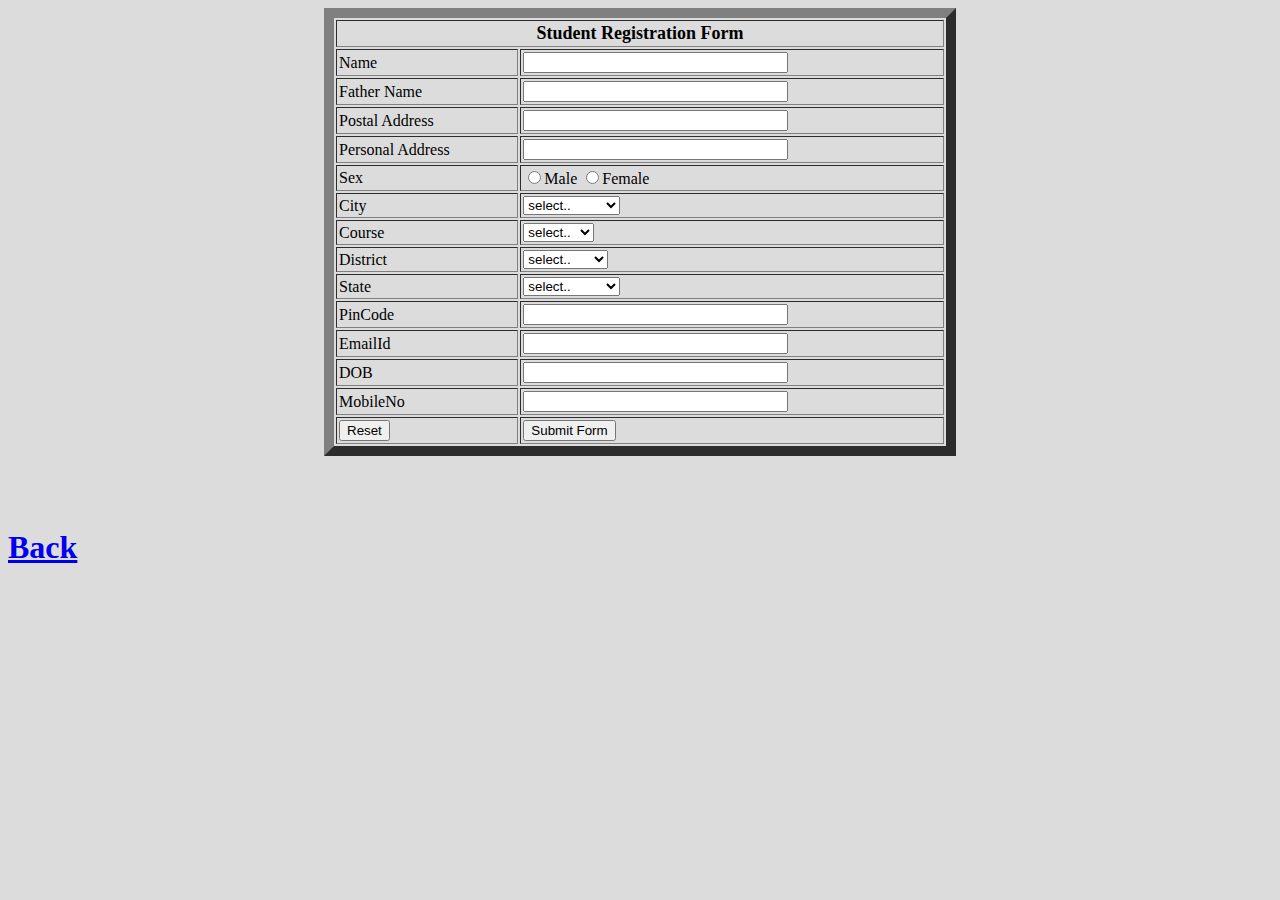
==== registration.html @ 18073b1e "Color Updated" ====
<html>
<head>
<script type="text/javascript" src="validate.js"></script>
</head>
<body bgcolor="#DCDCDC" bolder="5">
<form action="#" name="StudentRegistration" onsubmit="return(validate());">

<table cellpadding="2" width="50%" border="10" align="center"cellspacing="2">

<tr>
<td colspan=2>
<center><font size=4><b>Student Registration Form</b></font></center>
</td>
</tr>

<tr>
<td>Name</td>
<td><input type=text name=textnames id="textname" size="30"></td>
</tr>

<tr>
<td>Father Name</td>
<td><input type="text" name="fathername" id="fathername"
size="30"></td>
</tr>
<tr>
<td>Postal Address</td>
<td><input type="text" name="paddress" id="paddress" size="30"></td>
</tr>

<tr>
<td>Personal Address</td>
<td><input type="text" name="personaladdress"
id="personaladdress" size="30"></td>
</tr>

<tr>
<td>Sex</td>
<td><input type="radio" name="sex" value="male" size="10">Male
<input type="radio" name="sex" value="Female" size="10">Female</td>
</tr>

<tr>
<td>City</td>
<td><select name="City">
<option value="-1" selected>select..</option>
<option value="New Delhi">NEW DELHI</option>
<option value="Mumbai">MUMBAI</option>
<option value="Goa">GOA</option>
<option value="Patna">PATNA</option>
</select></td>
</tr>

<tr>
<td>Course</td>
<td><select name="Course">
<option value="-1" selected>select..</option>
<option value="B.Tech">B.TECH</option>
<option value="MCA">MCA</option>
<option value="MBA">MBA</option>
<option value="BCA">BCA</option>
</select></td>
</tr>

<tr>
<td>District</td>
<td><select name="District">
<option value="-1" selected>select..</option>
<option value="Nalanda">NALANDA</option>
<option value="UP">UP</option>
<option value="Goa">GOA</option>
<option value="Patna">PATNA</option>
</select></td>

</tr>

<tr>
<td>State</td>
<td><select Name="State">
<option value="-1" selected>select..</option>
<option value="New Delhi">NEW DELHI</option>
<option value="Mumbai">MUMBAI</option>
<option value="Goa">GOA</option>
<option value="Bihar">BIHAR</option>
</select></td>
</tr>
<tr>
<td>PinCode</td>
<td><input type="text" name="pincode" id="pincode" size="30"></td>

</tr>
<tr>
<td>EmailId</td>
<td><input type="text" name="emailid" id="emailid" size="30"></td>
</tr>

<tr>
<td>DOB</td>
<td><input type="text" name="dob" id="dob" size="30"></td>
</tr>

<tr>
<td>MobileNo</td>
<td><input type="text" name="mobileno" id="mobileno" size="30"></td>
</tr>
<tr>
<td><input type="reset"></td>
<td colspan="2"><input type="submit" value="Submit Form" /></td>
</tr>
</table>
</form><br><br>
<h1><a href="index.html">Back</a></h1>
</body>
</html>
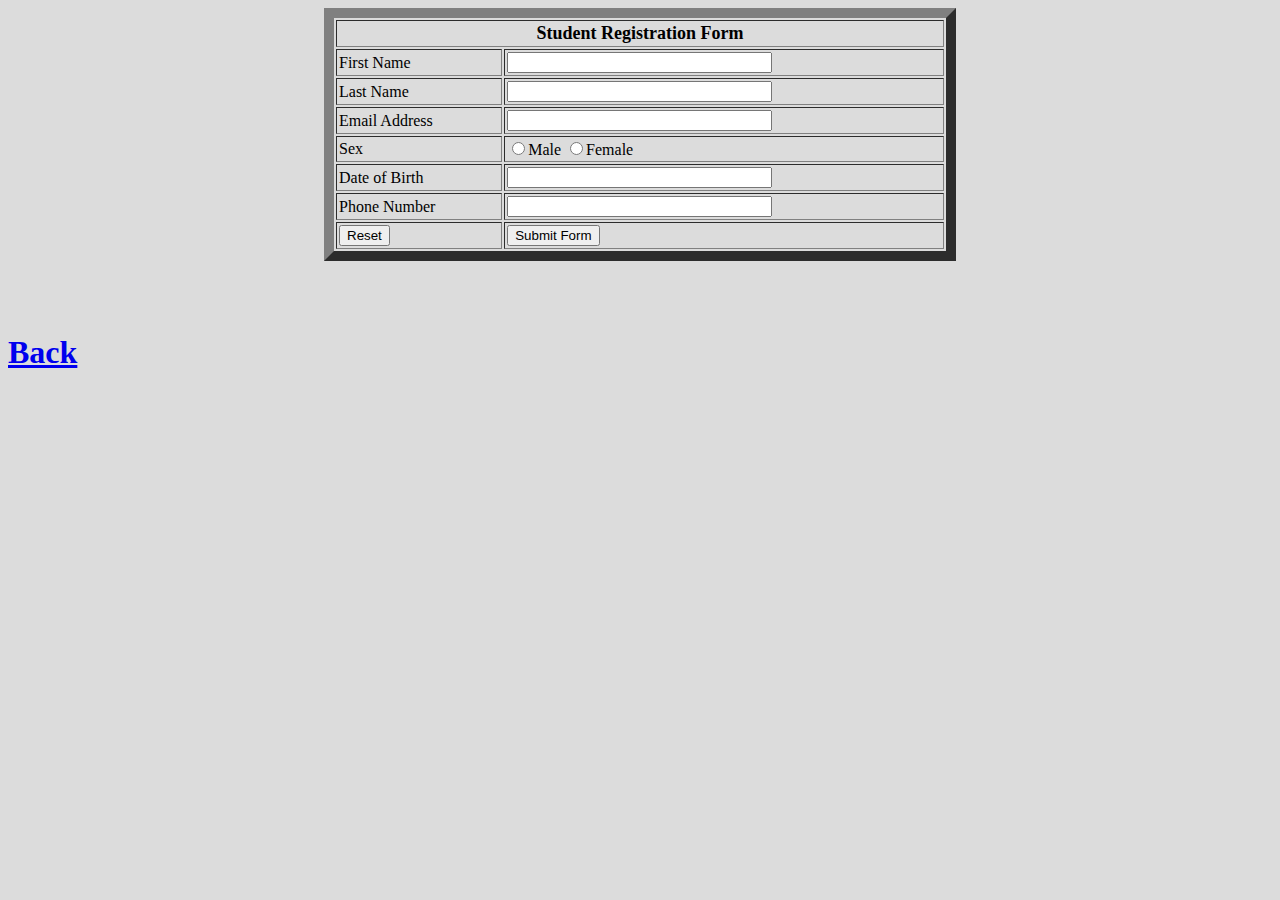
==== commit 8e88ab05: "Changes!!" ====
--- a/registration.html
+++ b/registration.html
@@ -14,22 +14,18 @@
 </tr>
 
 <tr>
-<td>Name</td>
+<td>First Name</td>
 <td><input type=text name=textnames id="textname" size="30"></td>
 </tr>
 
 <tr>
-<td>Father Name</td>
+<td>Last Name</td>
 <td><input type="text" name="fathername" id="fathername"
 size="30"></td>
 </tr>
-<tr>
-<td>Postal Address</td>
-<td><input type="text" name="paddress" id="paddress" size="30"></td>
-</tr>
 
 <tr>
-<td>Personal Address</td>
+<td>Email Address</td>
 <td><input type="text" name="personaladdress"
 id="personaladdress" size="30"></td>
 </tr>
@@ -40,67 +36,13 @@
 <input type="radio" name="sex" value="Female" size="10">Female</td>
 </tr>
 
+ 
 <tr>
-<td>City</td>
-<td><select name="City">
-<option value="-1" selected>select..</option>
-<option value="New Delhi">NEW DELHI</option>
-<option value="Mumbai">MUMBAI</option>
-<option value="Goa">GOA</option>
-<option value="Patna">PATNA</option>
-</select></td>
-</tr>
+<td>Date of Birth</td>
+<td><input type="text" name="pincode" id="pincode" size="30"></td>
 
 <tr>
-<td>Course</td>
-<td><select name="Course">
-<option value="-1" selected>select..</option>
-<option value="B.Tech">B.TECH</option>
-<option value="MCA">MCA</option>
-<option value="MBA">MBA</option>
-<option value="BCA">BCA</option>
-</select></td>
-</tr>
-
-<tr>
-<td>District</td>
-<td><select name="District">
-<option value="-1" selected>select..</option>
-<option value="Nalanda">NALANDA</option>
-<option value="UP">UP</option>
-<option value="Goa">GOA</option>
-<option value="Patna">PATNA</option>
-</select></td>
-
-</tr>
-
-<tr>
-<td>State</td>
-<td><select Name="State">
-<option value="-1" selected>select..</option>
-<option value="New Delhi">NEW DELHI</option>
-<option value="Mumbai">MUMBAI</option>
-<option value="Goa">GOA</option>
-<option value="Bihar">BIHAR</option>
-</select></td>
-</tr>
-<tr>
-<td>PinCode</td>
-<td><input type="text" name="pincode" id="pincode" size="30"></td>
-
-</tr>
-<tr>
-<td>EmailId</td>
-<td><input type="text" name="emailid" id="emailid" size="30"></td>
-</tr>
-
-<tr>
-<td>DOB</td>
-<td><input type="text" name="dob" id="dob" size="30"></td>
-</tr>
-
-<tr>
-<td>MobileNo</td>
+<td>Phone Number</td>
 <td><input type="text" name="mobileno" id="mobileno" size="30"></td>
 </tr>
 <tr>
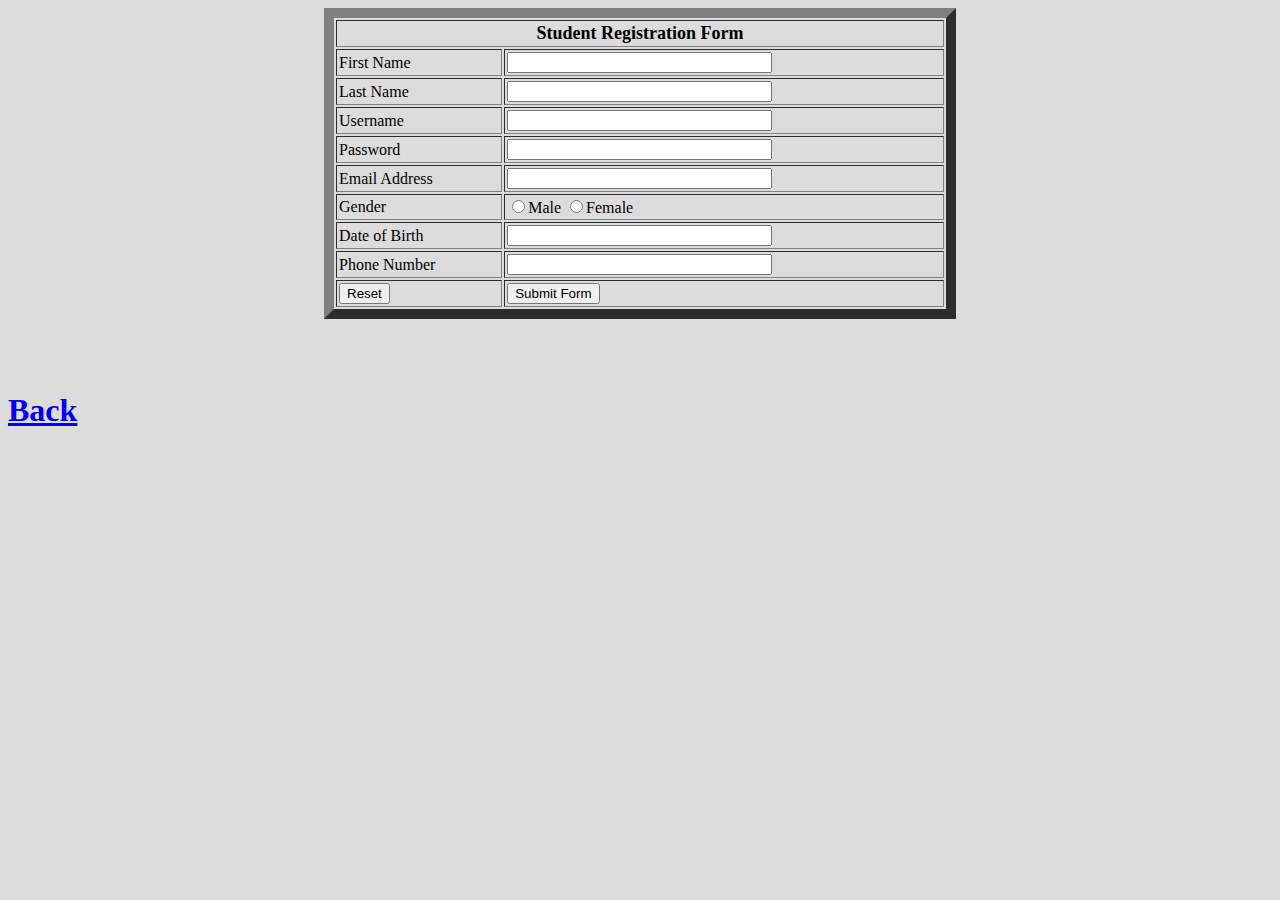
==== commit 4ee9e25b: "Changes!!" ====
--- a/registration.html
+++ b/registration.html
@@ -25,13 +25,25 @@
 </tr>
 
 <tr>
+<td>Username</td>
+<td><input type="text" name="fathername" id="fathername"
+size="30"></td>
+</tr>
+
+<tr>
+<td>Password</td>
+<td><input type="text" name="fathername" id="fathername"
+size="30"></td>
+</tr>
+
+<tr>
 <td>Email Address</td>
 <td><input type="text" name="personaladdress"
 id="personaladdress" size="30"></td>
 </tr>
 
 <tr>
-<td>Sex</td>
+<td>Gender</td>
 <td><input type="radio" name="sex" value="male" size="10">Male
 <input type="radio" name="sex" value="Female" size="10">Female</td>
 </tr>
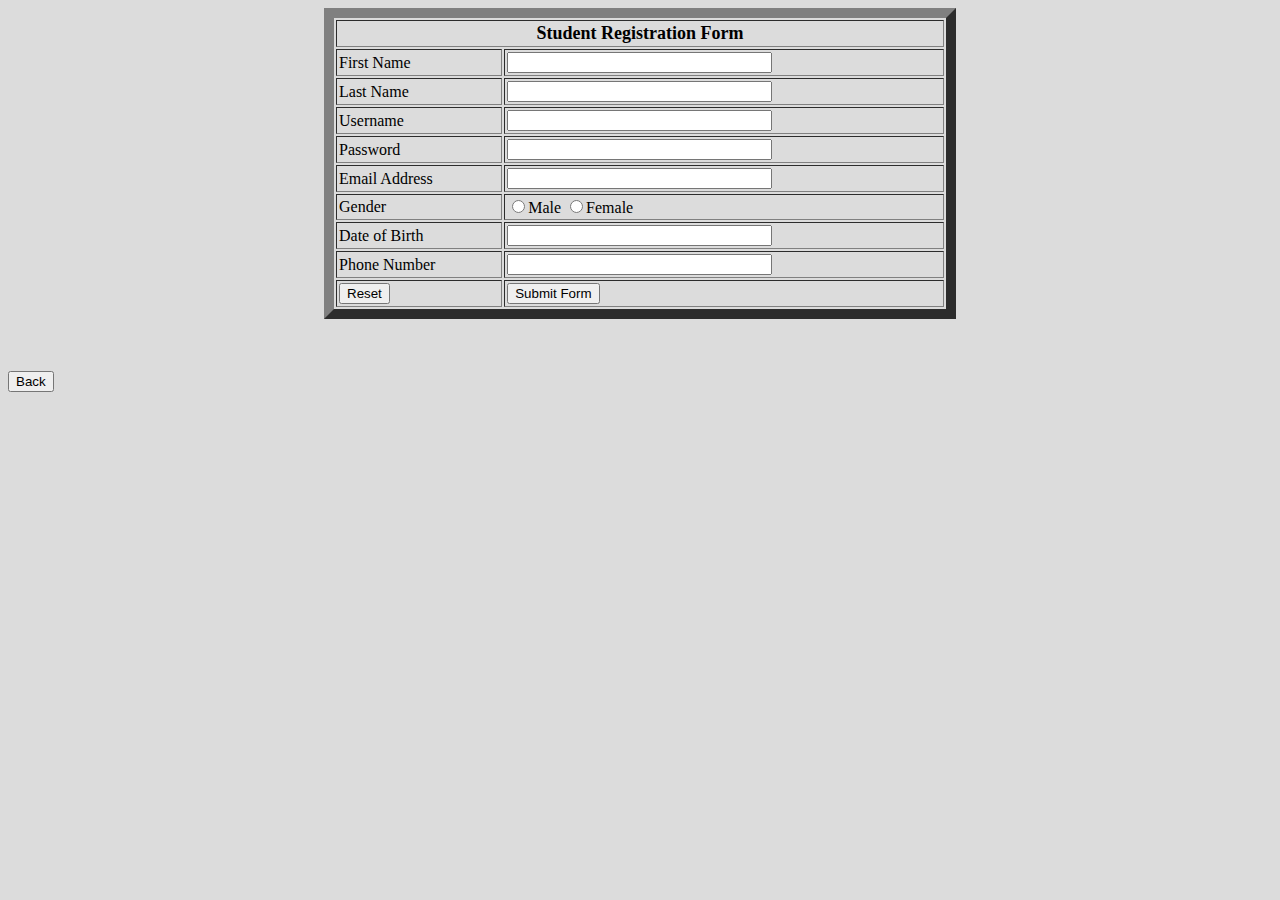
==== commit dff93711: "Changes!!" ====
--- a/registration.html
+++ b/registration.html
@@ -32,7 +32,7 @@
 
 <tr>
 <td>Password</td>
-<td><input type="text" name="fathername" id="fathername"
+<td><input type="password" name="fathername" id="fathername"
 size="30"></td>
 </tr>
 
@@ -63,6 +63,7 @@
 </tr>
 </table>
 </form><br><br>
-<h1><a href="index.html">Back</a></h1>
+<td> <a href="index.html"><input type="button" value="Back" />  </a></td>
+<!--<h1><a href="index.html">Back</a></h1>-->
 </body>
 </html>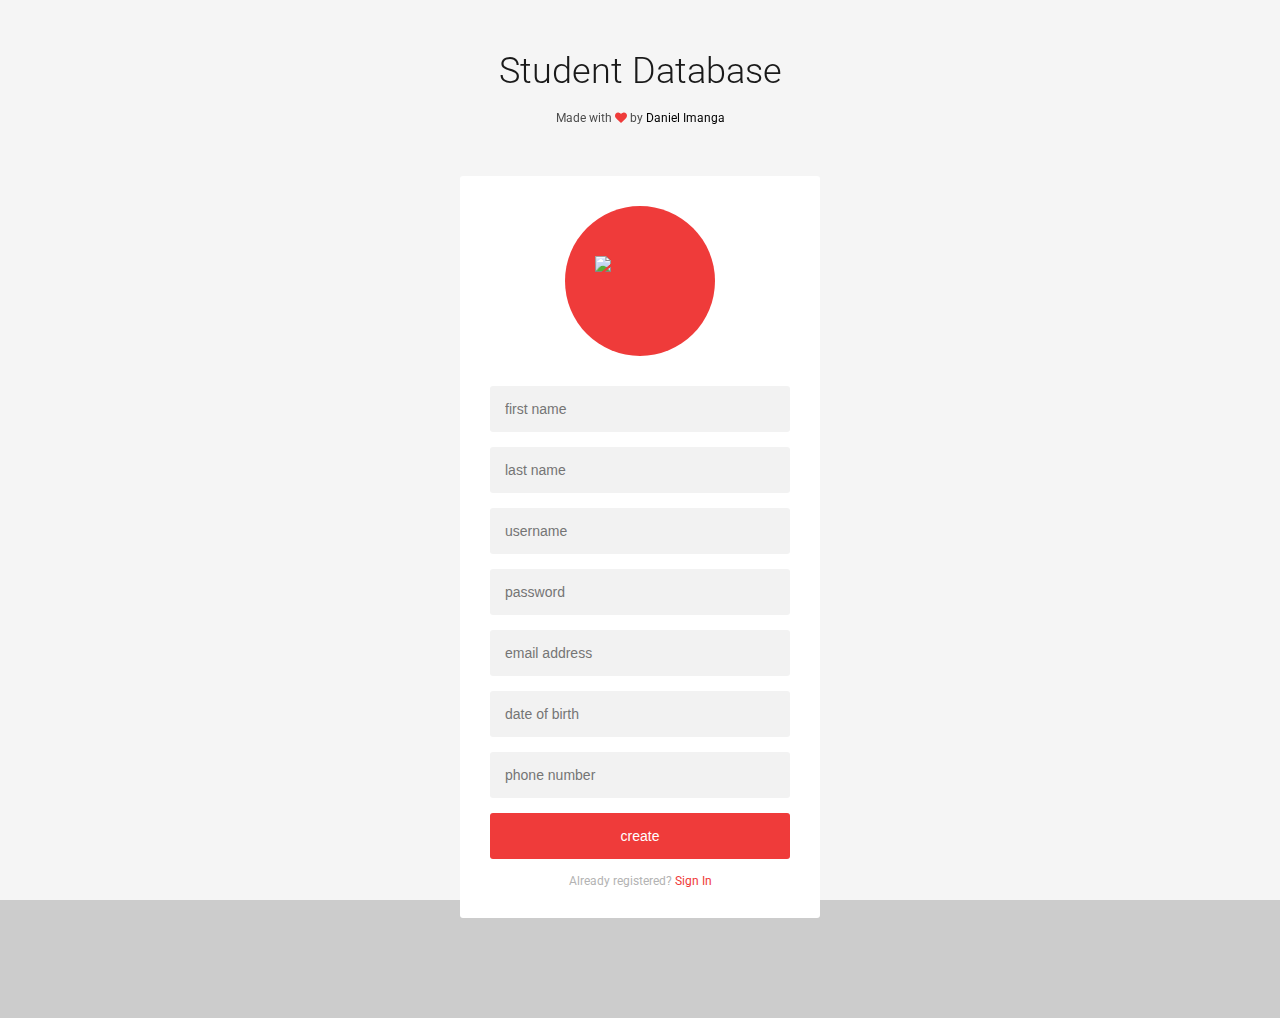
==== commit d94a1cdd: "Updates and changes made!!" ====
--- a/registration.html
+++ b/registration.html
@@ -1,69 +1,55 @@
-<html>
+<!DOCTYPE html>
+<html lang="en" >
+
 <head>
-<script type="text/javascript" src="validate.js"></script>
+  <meta charset="UTF-8">
+  <title>Flat Login Form</title>
+  
+    <link rel="stylesheet" href="https://cdnjs.cloudflare.com/ajax/libs/meyer-reset/2.0/reset.min.css">
+
+  <link rel='stylesheet prefetch' href='https://fonts.googleapis.com/css?family=Roboto:400,100,300,500,700,900'>
+<link rel='stylesheet prefetch' href='https://fonts.googleapis.com/css?family=Montserrat:400,700'>
+<link rel='stylesheet prefetch' href='https://maxcdn.bootstrapcdn.com/font-awesome/4.3.0/css/font-awesome.min.css'>
+
+      <link rel="stylesheet" href="css/style.css">
+
+  
 </head>
-<body bgcolor="#DCDCDC" bolder="5">
-<form action="#" name="StudentRegistration" onsubmit="return(validate());">
 
-<table cellpadding="2" width="50%" border="10" align="center"cellspacing="2">
+<body>
 
-<tr>
-<td colspan=2>
-<center><font size=4><b>Student Registration Form</b></font></center>
-</td>
-</tr>
+  
+<div class="container">
+  <div class="info">
+    <h1>Student Database</h1><span>Made with <i class="fa fa-heart"></i> by <a href="https://www.instagram.com/iamdanny2.0/">Daniel Imanga</a></span>
+  </div>
+</div>
+<div class="form">
+  <div class="thumbnail"><img src="https://s3-us-west-2.amazonaws.com/s.cdpn.io/169963/hat.svg"/></div>
+  <form class="login-form">
+    <input type="text" placeholder="first name"/>
+    <input type="text" placeholder="last name"/>
+    <input type="text" placeholder="username"/>
+    <input type="password" placeholder="password"/>
+    <input type="text" placeholder="email address"/>
+    <input type="text" placeholder="date of birth"/>
+    <input type="text" placeholder="phone number"/>
+    <button>create</button>
+    <p class="message">Already registered? <a href="index.html">Sign In</a></p>
+  </form>
+</div>
+<video id="video" autoplay="autoplay" loop="loop" poster="polina.jpg">
+  <source src="http://andytran.me/A%20peaceful%20nature%20timelapse%20video.mp4" type="video/mp4"/>
+</video>
+  <script src='http://cdnjs.cloudflare.com/ajax/libs/jquery/2.1.3/jquery.min.js'></script>
 
-<tr>
-<td>First Name</td>
-<td><input type=text name=textnames id="textname" size="30"></td>
-</tr>
+  
 
-<tr>
-<td>Last Name</td>
-<td><input type="text" name="fathername" id="fathername"
-size="30"></td>
-</tr>
+    <script  src="js/index.js"></script>
 
-<tr>
-<td>Username</td>
-<td><input type="text" name="fathername" id="fathername"
-size="30"></td>
-</tr>
 
-<tr>
-<td>Password</td>
-<td><input type="password" name="fathername" id="fathername"
-size="30"></td>
-</tr>
 
-<tr>
-<td>Email Address</td>
-<td><input type="text" name="personaladdress"
-id="personaladdress" size="30"></td>
-</tr>
 
-<tr>
-<td>Gender</td>
-<td><input type="radio" name="sex" value="male" size="10">Male
-<input type="radio" name="sex" value="Female" size="10">Female</td>
-</tr>
+</body>
 
- 
-<tr>
-<td>Date of Birth</td>
-<td><input type="text" name="pincode" id="pincode" size="30"></td>
-
-<tr>
-<td>Phone Number</td>
-<td><input type="text" name="mobileno" id="mobileno" size="30"></td>
-</tr>
-<tr>
-<td><input type="reset"></td>
-<td colspan="2"><input type="submit" value="Submit Form" /></td>
-</tr>
-</table>
-</form><br><br>
-<td> <a href="index.html"><input type="button" value="Back" />  </a></td>
-<!--<h1><a href="index.html">Back</a></h1>-->
-</body>
-</html>+</html>
--- a/css/style.css
+++ b/css/style.css
@@ -0,0 +1,141 @@
+/* Form */
+.form {
+  position: relative;
+  z-index: 1;
+  background: #FFFFFF;
+  max-width: 300px;
+  margin: 0 auto 100px;
+  padding: 30px;
+  border-top-left-radius: 3px;
+  border-top-right-radius: 3px;
+  border-bottom-left-radius: 3px;
+  border-bottom-right-radius: 3px;
+  text-align: center;
+}
+.form .thumbnail {
+  background: #EF3B3A;
+  width: 150px;
+  height: 150px;
+  margin: 0 auto 30px;
+  padding: 50px 30px;
+  border-top-left-radius: 100%;
+  border-top-right-radius: 100%;
+  border-bottom-left-radius: 100%;
+  border-bottom-right-radius: 100%;
+  -webkit-box-sizing: border-box;
+  box-sizing: border-box;
+}
+.form .thumbnail img {
+  display: block;
+  width: 100%;
+}
+.form input {
+  outline: 0;
+  background: #f2f2f2;
+  width: 100%;
+  border: 0;
+  margin: 0 0 15px;
+  padding: 15px;
+  border-top-left-radius: 3px;
+  border-top-right-radius: 3px;
+  border-bottom-left-radius: 3px;
+  border-bottom-right-radius: 3px;
+  -webkit-box-sizing: border-box;
+  box-sizing: border-box;
+  font-size: 14px;
+}
+.form button {
+  outline: 0;
+  background: #EF3B3A;
+  width: 100%;
+  border: 0;
+  padding: 15px;
+  border-top-left-radius: 3px;
+  border-top-right-radius: 3px;
+  border-bottom-left-radius: 3px;
+  border-bottom-right-radius: 3px;
+  color: #FFFFFF;
+  font-size: 14px;
+  -webkit-transition: all 0.3 ease;
+  transition: all 0.3 ease;
+  cursor: pointer;
+}
+.form .message {
+  margin: 15px 0 0;
+  color: #b3b3b3;
+  font-size: 12px;
+}
+.form .message a {
+  color: #EF3B3A;
+  text-decoration: none;
+}
+.form .register-form {
+  display: none;
+}
+
+.container {
+  position: relative;
+  z-index: 1;
+  max-width: 300px;
+  margin: 0 auto;
+}
+.container:before, .container:after {
+  content: "";
+  display: block;
+  clear: both;
+}
+.container .info {
+  margin: 50px auto;
+  text-align: center;
+}
+.container .info h1 {
+  margin: 0 0 15px;
+  padding: 0;
+  font-size: 36px;
+  font-weight: 300;
+  color: #1a1a1a;
+}
+.container .info span {
+  color: #4d4d4d;
+  font-size: 12px;
+}
+.container .info span a {
+  color: #000000;
+  text-decoration: none;
+}
+.container .info span .fa {
+  color: #EF3B3A;
+}
+
+/* END Form */
+
+/* Demo Purposes */
+body {
+  background: #ccc;
+  font-family: "Roboto", sans-serif;
+  -webkit-font-smoothing: antialiased;
+  -moz-osx-font-smoothing: grayscale;
+}
+body:before {
+  content: "";
+  position: fixed;
+  top: 0;
+  left: 0;
+  display: block;
+  background: rgba(255, 255, 255, 0.8);
+  width: 100%;
+  height: 100%;
+}
+
+#video {
+  z-index: -99;
+  position: fixed;
+  top: 50%;
+  left: 50%;
+  min-width: 100%;
+  min-height: 100%;
+  width: auto;
+  height: auto;
+  -webkit-transform: translateX(-50%) translateY(-50%);
+  transform: translateX(-50%) translateY(-50%);
+}
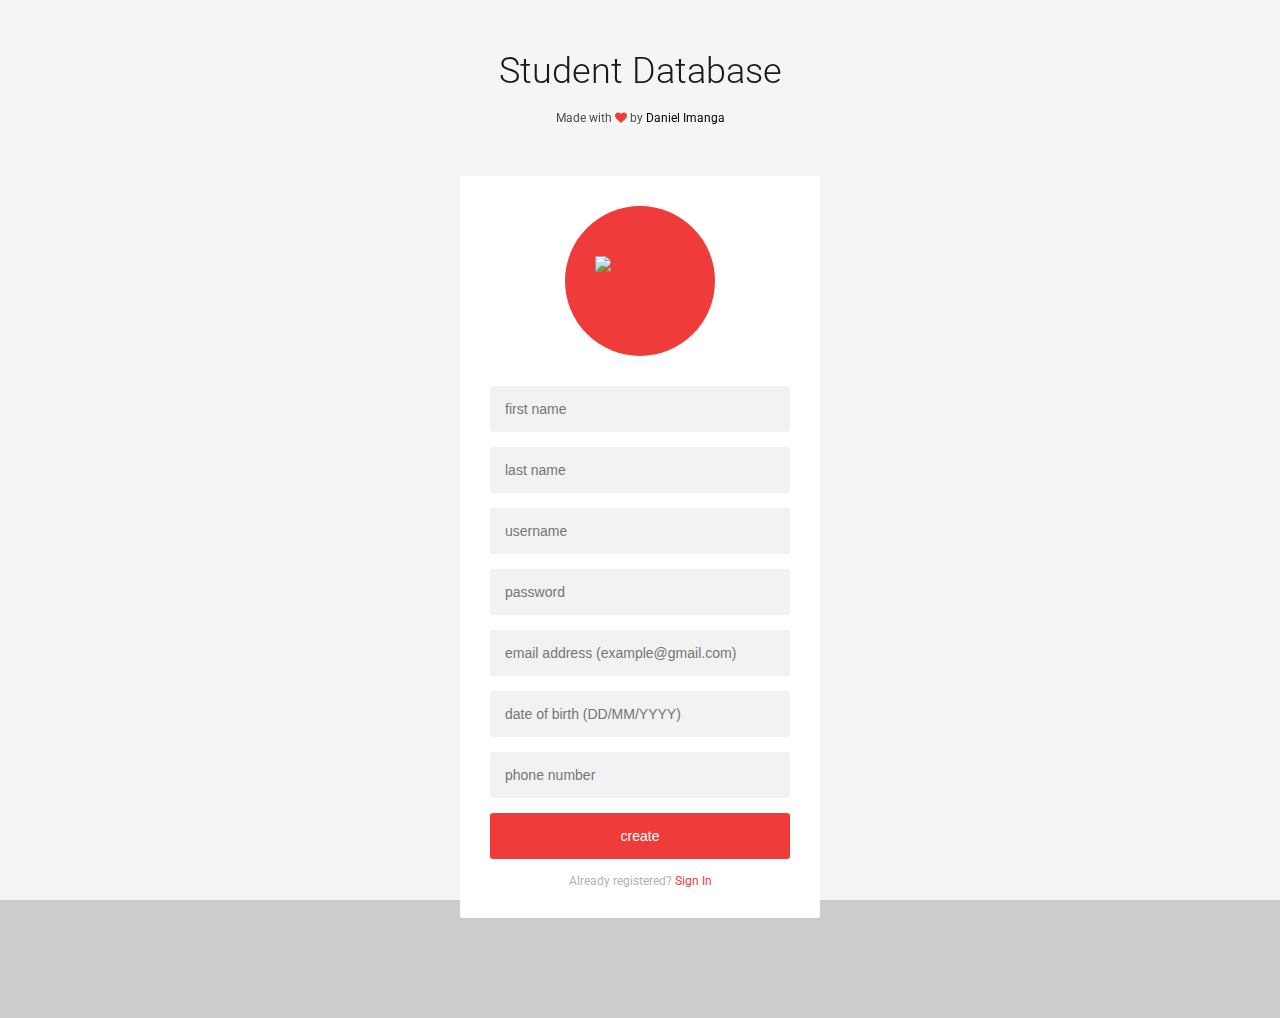
==== commit df893326: "Required Input Fields Added!!" ====
--- a/registration.html
+++ b/registration.html
@@ -26,14 +26,14 @@
 </div>
 <div class="form">
   <div class="thumbnail"><img src="https://s3-us-west-2.amazonaws.com/s.cdpn.io/169963/hat.svg"/></div>
-  <form class="login-form">
-    <input type="text" placeholder="first name"/>
-    <input type="text" placeholder="last name"/>
-    <input type="text" placeholder="username"/>
-    <input type="password" placeholder="password"/>
-    <input type="text" placeholder="email address"/>
-    <input type="text" placeholder="date of birth"/>
-    <input type="text" placeholder="phone number"/>
+  <form class="login-form" action="registrationconfirmation.html" method="get">
+    <input type="text" placeholder="first name" required="required"/>
+    <input type="text" placeholder="last name" required="required"/>
+    <input type="text" placeholder="username" required="required"/>
+    <input type="password" placeholder="password" required="required"/>
+    <input type="text" placeholder="email address (example@gmail.com)" required="required"/>
+    <input type="text" placeholder="date of birth (DD/MM/YYYY)" required="required"/>
+    <input type="text" placeholder="phone number" required="required"/>
     <button>create</button>
     <p class="message">Already registered? <a href="index.html">Sign In</a></p>
   </form>
